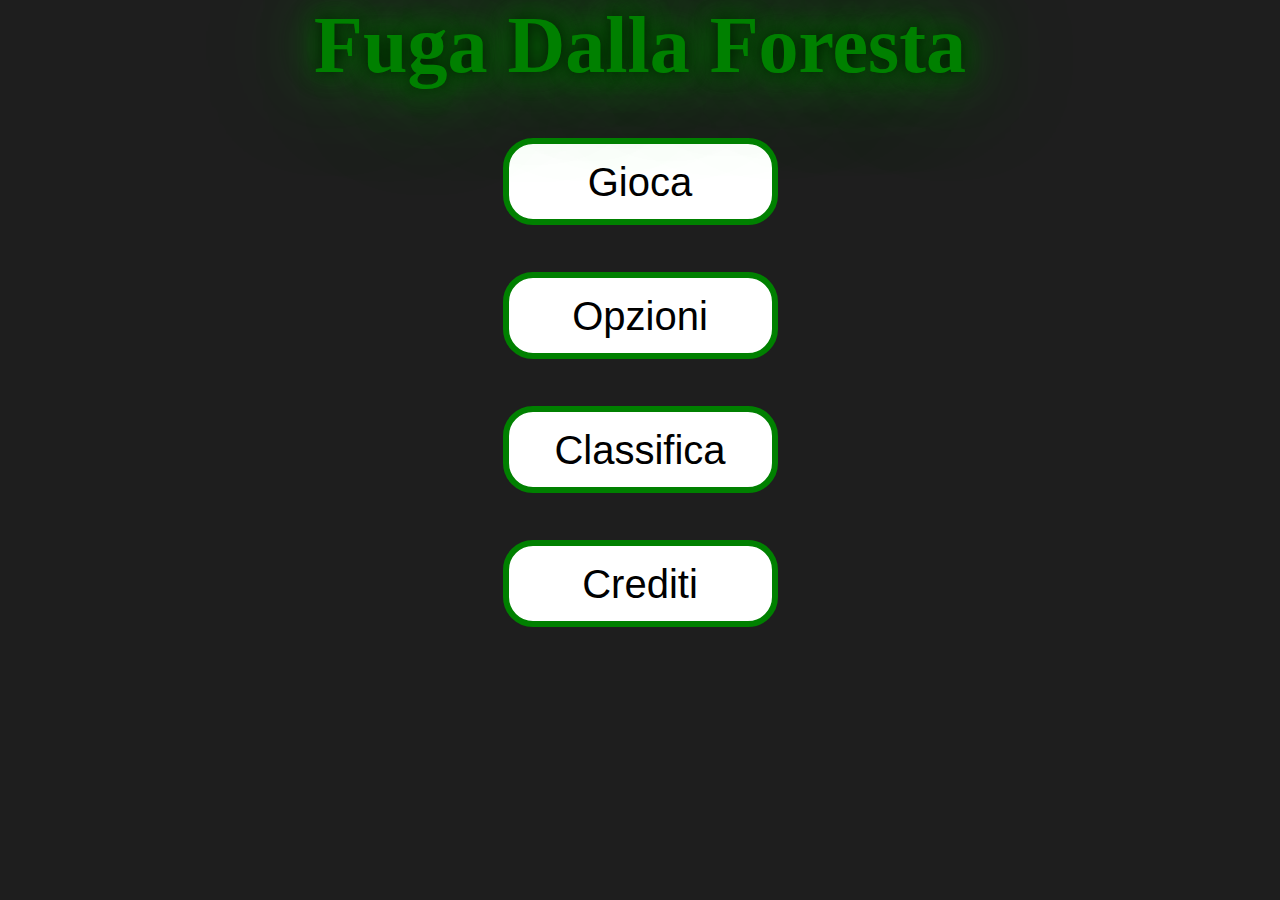
==== index.html @ 5c591954 "pulizia" ====
<!DOCTYPE html>
<html>
    <head>
        <title>Fuga Dalla Foresta</title>

        <meta name="viewport" content="width=device-width, initial-scale=1" />
        <link rel="stylesheet" href="styles.css">
        <script src="script.js"></script>
    </head>
    <body>
        
        <div id="div" class="menu">
            <h1 class="centerText h1">Fuga Dalla Foresta</h1>
            <br>
            <input class="centerImg buttonMenu" type="button" value="Gioca" onclick="gioca()">
            <br>
            <input class="centerImg buttonMenu" type="button" value="Opzioni">
            <br>
            <input class="centerImg buttonMenu" type="button" value="Classifica">
            <br>
            <input class="centerImg buttonMenu" type="button" value="Crediti" onclick="window.location.href='credits.html';">
        </div>
        <canvas  id="id" width="1500" hidden="true"></canvas>
        
    </body>
</html>
---- styles.css ----
body{background-color: #1e1e1e;}
table{border-collapse: collapse;}
table{border-color: black;}

/*.responsive-canvas{
    padding-left: 0;
    padding-right: 0;
    margin-left: auto;
    margin-right: auto;
    display: block;
    width: 900px;
}*/
.menu{
    
    zoom: 250%;
    
}
a{
    text-decoration: none;/*no riga del link*/
}

.h1{
    color: green;
    text-shadow:
    0 0 7px black,
    0 0 10px green,
    0 0 21px green,
    0 0 42px green,
    /*0 0 82px green,*/
    /*0 0 92px green,*/
    /*0 0 102px green,*/
    0 0 0px green;

    
}
.h2{
    margin-left: 100px;
    width: 50%;
}

.membri{
    zoom: 65%;
    color: rgb(255, 255, 255);
    text-shadow:
    0 0 7px black,
    0 0 10px rgb(255, 255, 255),
    0 0 21px rgb(255, 255, 255),
    0 0 42px rgb(255, 255, 255),
    /*0 0 82px rgb(255, 255, 255),*/
    /*0 0 92px rgb(255, 255, 255),*/
    /*0 0 102px rgb(255, 255, 255),*/
    0 0 0px rgb(255, 255, 255);
    
}


.centerText {
    text-align: center;
}
.centerImg {
    display: block;
    margin-left: auto;
    margin-right: auto;
    width: 15%;
}
.buttonMenu {
    /*background-color: #efb281;*/
    background-color: #ffffff;
    border: none;
    color: black;
    padding: 15px 32px;
    font-size: 16px;
    border-radius: 12px;
    border: 2.5px solid green;
    text-align: center;
    padding: 15px;
    line-height: 0px; 
    
    display: block;  
    max-width: 110px;
    width: 300px;/* grandezza bottoni e testo all'interno immobili*/

    transition-duration: 0.4s;
}

.buttonIndietro{
    zoom: 100%;
}

footer {
    padding: 100px 0;
}

*{
    padding: 0;
    margin: 0;
    box-sizing: border-box;
}

.navbar{

  float: none;
  position: absolute;
  top: auto;
  left: 50%;
  transform: translate(-50%, -50%);
  zoom: 140%;
    
}

.nav-item{
    list-style: none;
}

.nav-link{
    color: green;
    border-color: #000000;
    border-style: dashed;
    
}



@media only screen and (max-width: 768px) { /*600px solo telefoni*/
    .menu{
        zoom: 200%;
        
    }
    .navbar{
        zoom: normal;
    }
}

.buttonMenu:hover {
    background-color: green; /* Green */
    color: black;
    box-shadow: 0 12px 16px 0 black/*, 0 17px 50px 0 green*/;/*neon verde*/
}



/*mettere animazione menu nav-bar*/
/*mettere le pagine restanti*/






.sliderh1{
    width: 741px;
    height: 495px;
    background: url(img/h1/h.png);
    margin: 100px auto;
    animation: slideh1 20s infinite;
}
@keyframes slideh1{
    25%{
        background: url(img/h1/h.png);
    }
    70%{
        background: url(img/h1/131499a_hb_ba_001.jpg);
    }
    95%{
        background: url(img/h1/photo_43009846.jpg);
    }
}
.sliderh2{
    width: 741px;
    height: 495px;
    background: url(img/h2/960x640m.png);
    margin: 100px auto;
    animation: slideh2 20s infinite;
}
@keyframes slideh2{
    25%{
        background: url(img/h2/960x640m.png);
    }
    70%{
        background: url(img/h2/280202325.jpg);
    }
    95%{
        background: url(img/h2/5c9b66b8a34911eba5f2b243231e925d.jpg);
    }
}
.sliderh3{
    width: 741px;
    height: 495px;
    background: url(img/h3/h3.png);
    margin: 100px auto;
    animation: slideh3 20s infinite;
}
@keyframes slideh3{
    25%{
        background: url(img/h3/h3.png);
    }
    70%{
        background: url(img/h3/bagni-di-pisa-facade.jpg);
    }
    95%{
        background: url(img/h3/bagni-di-pisa-tuscany41.jpg);
    }
}
.sliderh4{
    width: 741px;
    height: 495px;
    background: url(img/h4/h.png);
    margin: 100px auto;
    animation: slideh4 20s infinite;
}
@keyframes slideh4{
    25%{
        background: url(img/h4/h.png);
    }
    70%{
        background: url(img/h4/17-SR-Hotel-1200x797.jpg);
    }
    95%{
        background: url(img/h4/San_Ranieri_Hotel-Pisa-Wellness_Fitness-1-390416.jpg);
    }
}
.sliderh5{
    width: 741px;
    height: 495px;
    background: url(img/h5/h.png);
    margin: 100px auto;
    animation: slideh5 20s infinite;
}
@keyframes slideh5{
    25%{
        background: url(img/h5/h.png);
    }
    70%{
        background: url(img/h5/106707244.jpg);
    }
    95%{
        background: url(img/h5/07_03_19-Hotel-Galilei-1.jpg);
    }
}
.sliderh6{
    width: 741px;
    height: 495px;
    background: url(img/h6/h.png);
    margin: 100px auto;
    animation: slideh6 20s infinite;
}
@keyframes slideh6{
    25%{
        background: url(img/h6/h.png);
    }
    70%{
        background: url(img/h6/Grand_Hotel_Continental-Tirrenia_Pisa-Doppelzimmer_Standard-1-10292.jpg);
    }
    95%{
        background: url(img/h6/52.jpg);
    }
}








.desc{
    width: 30%;
    color: rgb(219, 214, 214);
}
.name{
    
    width: 30%;
    color: #d7af4d;
}
.hotel{
    border-radius: 10px;
    border: solid 10px #3a3b3c;
}







.page {
    display: block;
    margin-left: 560px;
    margin-right: auto;
  
}
.namepage{
    font-size: 200%;
    color: #d7af4d;
    display: block;
    margin-left: 260px;
    margin-right: auto;
}
.namepage2{
    font-size: 200%;
    color: #d7af4d;
    display: block;
    margin-left: 190px;
    margin-right: auto;
}
.namepage3{
    font-size: 200%;
    color: #d7af4d;
    display: block;
    margin-left: 240px;
    margin-right: auto;
}
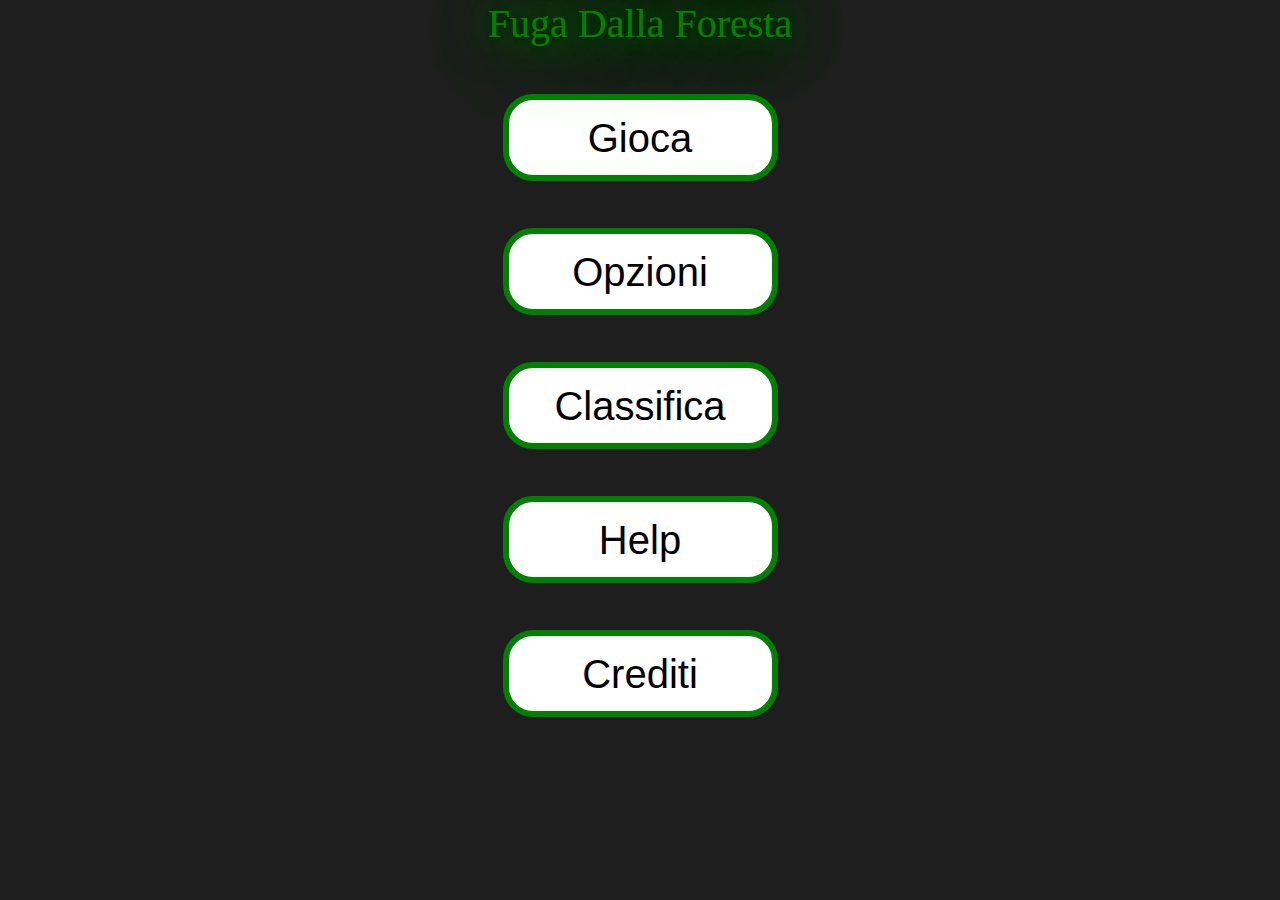
==== commit 59292afc: "Aggiunto font e sezione help" ====
--- a/index.html
+++ b/index.html
@@ -10,15 +10,17 @@
     <body>
         
         <div id="div" class="menu">
-            <h1 class="centerText h1">Fuga Dalla Foresta</h1>
+            <p class="centerText text h1">Fuga Dalla Foresta</p>
             <br>
-            <input class="centerImg buttonMenu" type="button" value="Gioca" onclick="gioca()">
+            <input class="centerImg text buttonMenu" type="button" value="Gioca" onclick="gioca()">
             <br>
-            <input class="centerImg buttonMenu" type="button" value="Opzioni">
+            <input class="centerImg text buttonMenu" type="button" value="Opzioni">
             <br>
-            <input class="centerImg buttonMenu" type="button" value="Classifica">
+            <input class="centerImg text buttonMenu" type="button" value="Classifica">
             <br>
-            <input class="centerImg buttonMenu" type="button" value="Crediti" onclick="window.location.href='credits.html';">
+            <input class="centerImg text buttonMenu" type="button" value="Help" onclick="window.location.href='help.html';">
+            <br>
+            <input class="centerImg text buttonMenu" type="button" value="Crediti" onclick="window.location.href='credits.html';">
         </div>
         <canvas  id="id" width="1500" hidden="true"></canvas>
         
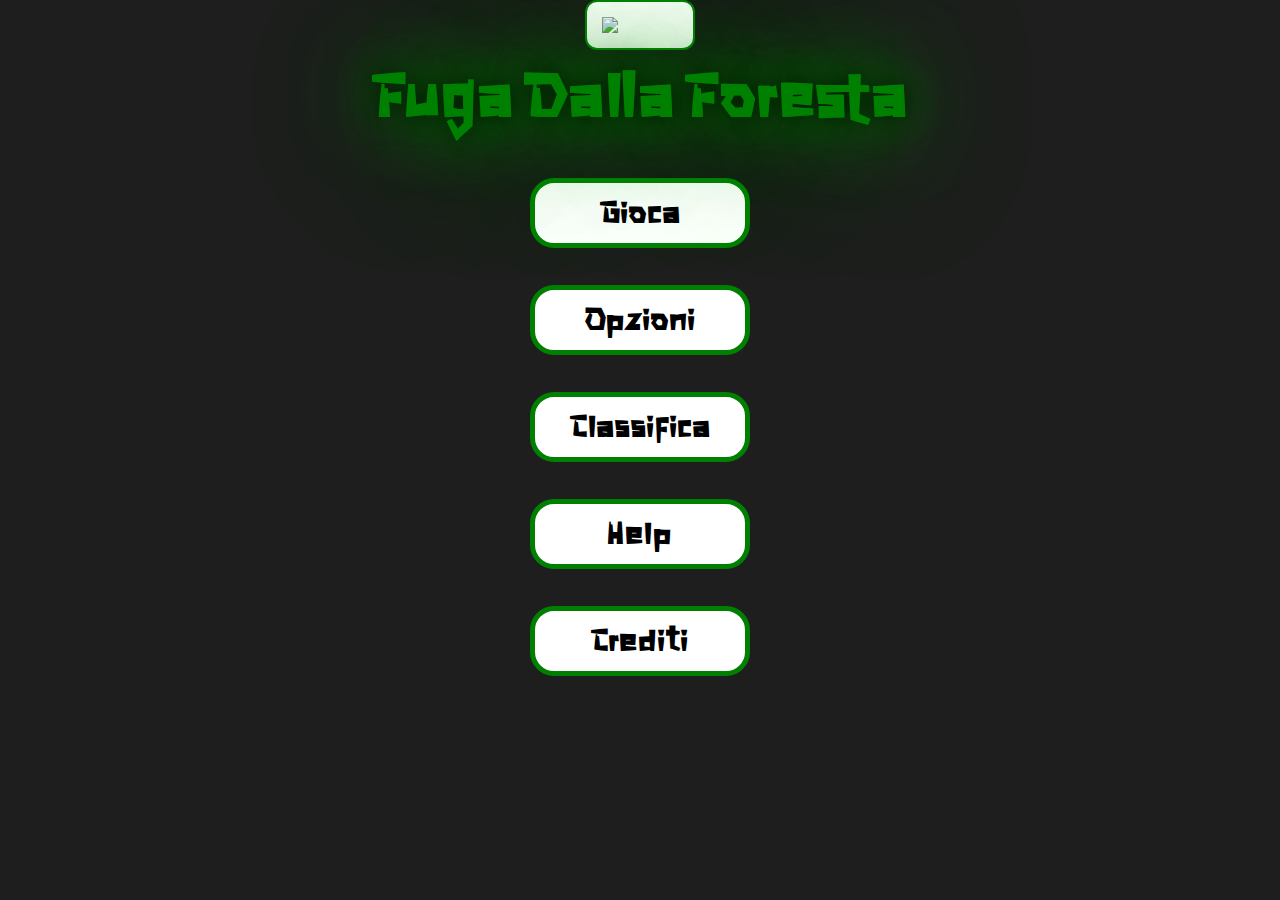
==== commit 2b85efd9: "Update index.html" ====
--- a/index.html
+++ b/index.html
@@ -8,8 +8,9 @@
         <script src="script.js"></script>
     </head>
     <body>
-        
+        <img class="loginMenu centerImg buttonMenu" src="imgMenu/account.png">
         <div id="div" class="menu">
+            
             <p class="centerText text h1">Fuga Dalla Foresta</p>
             <br>
             <input class="centerImg text buttonMenu" type="button" value="Gioca" onclick="gioca()">
--- a/styles.css
+++ b/styles.css
@@ -10,9 +10,18 @@
     display: block;
     width: 900px;
 }*/
+@font-face {
+    font-family: myFont;
+    src: url(SuperGame-X3Rz9.ttf);
+}
+
+.text{
+    font-family: myFont;
+}
+
 .menu{
     
-    zoom: 250%;
+    zoom: 200%;
     
 }
 a{
@@ -20,7 +29,7 @@
 }
 
 .h1{
-    color: green;
+    color: rgb(0, 128, 0);
     text-shadow:
     0 0 7px black,
     0 0 10px green,
@@ -31,15 +40,21 @@
     /*0 0 102px green,*/
     0 0 0px green;
 
-    
-}
-.h2{
+    zoom: 200%;
+}
+/*.h2{ Roccia perche
     margin-left: 100px;
     width: 50%;
+}*/
+
+.helpText{
+    color: rgb(255, 255, 255);
+    text-shadow: 2px 2px 5px rgb(255, 255, 255);
+    zoom: 80%;
 }
 
 .membri{
-    zoom: 65%;
+    zoom: 95%;
     color: rgb(255, 255, 255);
     text-shadow:
     0 0 7px black,
@@ -123,7 +138,7 @@
 
 @media only screen and (max-width: 768px) { /*600px solo telefoni*/
     .menu{
-        zoom: 200%;
+        zoom: 180%;
         
     }
     .navbar{
@@ -309,4 +324,4 @@
     display: block;
     margin-left: 240px;
     margin-right: auto;
-}+}
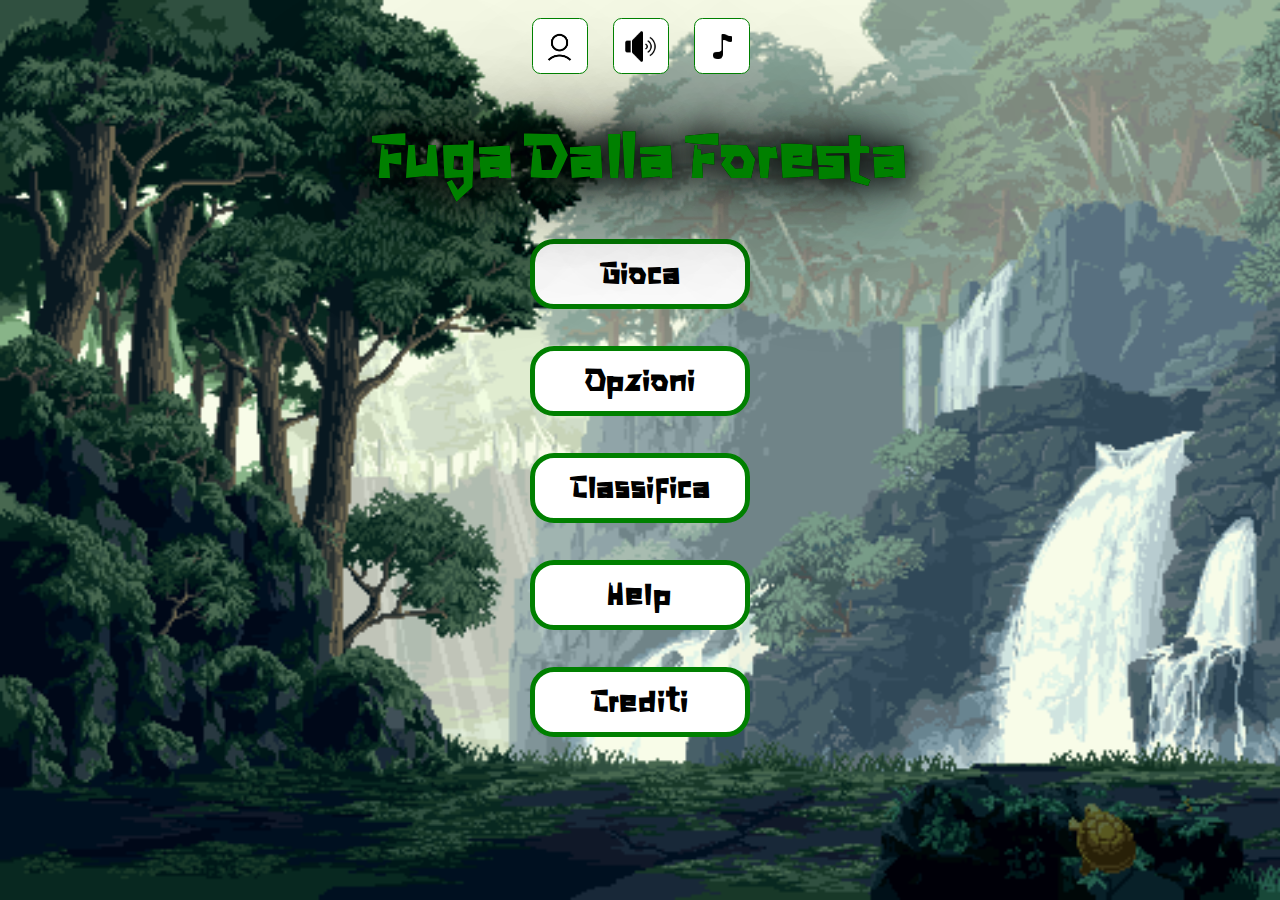
==== commit 6ca7070c: "aggiustato l'index, aggiustato il responsive e aggiunti bottoni" ====
--- a/index.html
+++ b/index.html
@@ -8,8 +8,36 @@
         <script src="script.js"></script>
     </head>
     <body>
-        <img class="loginMenu centerImg buttonMenu" src="imgMenu/account.png">
+        <br>
         <div id="div" class="menu">
+
+            <table class="centerImg Table">
+                
+                <tr>
+                    <th>
+                        <img class="loginMenu buttonMenu" src="imgMenu/account.png">
+                        
+                    </th>
+
+                    <th>
+                        <p>&nbsp&nbsp&nbsp&nbsp&nbsp&nbsp&nbsp&nbsp&nbsp</p>
+                    </th>
+
+                    <th>
+                        <img class="loginMenu  buttonMenu" src="imgMenu/sound.png">
+                    </th>
+
+                    <th>
+                        <p>&nbsp&nbsp&nbsp&nbsp&nbsp&nbsp&nbsp&nbsp&nbsp</p>
+                    </th>
+
+                    <th>
+                        <img class="loginMenu  buttonMenu" src="imgMenu/music.png">
+                    </th>
+                </tr>
+            </table>
+
+            <br>
             
             <p class="centerText text h1">Fuga Dalla Foresta</p>
             <br>
--- a/styles.css
+++ b/styles.css
@@ -1,6 +1,14 @@
-body{background-color: #1e1e1e;}
+
 table{border-collapse: collapse;}
 table{border-color: black;}
+body{background-image: url('imgMenu/bg.gif');
+    background-size: cover;
+    
+    
+    
+    height: 100vh;
+    padding:0;
+    margin:0;}
 
 /*.responsive-canvas{
     padding-left: 0;
@@ -23,24 +31,27 @@
     
     zoom: 200%;
     
+    
 }
 a{
     text-decoration: none;/*no riga del link*/
 }
 
 .h1{
+    
     color: rgb(0, 128, 0);
     text-shadow:
     0 0 7px black,
-    0 0 10px green,
-    0 0 21px green,
-    0 0 42px green,
+    0 0 10px rgb(0, 0, 0),
+    0 0 21px rgb(0, 0, 0),
+    0 0 42px rgb(0, 0, 0),
     /*0 0 82px green,*/
     /*0 0 92px green,*/
     /*0 0 102px green,*/
-    0 0 0px green;
+    0 0 0px rgb(0, 0, 0);
 
     zoom: 200%;
+    
 }
 /*.h2{ Roccia perche
     margin-left: 100px;
@@ -93,9 +104,12 @@
     
     display: block;  
     max-width: 110px;
-    width: 300px;/* grandezza bottoni e testo all'interno immobili*/
+    width: 300%;/* grandezza bottoni e testo all'interno immobili*/
+    
 
     transition-duration: 0.4s;
+
+    
 }
 
 .buttonIndietro{
@@ -134,6 +148,50 @@
     
 }
 
+.loginMenu{
+    width: 80px;
+    height: auto;
+    display: block;
+    
+}
+
+.Table{
+    position: relative;/* far si che i bottoni si possano spostare sul css tramite right,left,ecc. ma allo stesso tempo che rimangano allineati al centro seguendo l'allineamento dei bottoni*/
+    right: 100px;
+
+    zoom: 35%;
+
+    text-align: center;
+    display: flex;
+    max-width: 110px;
+    width: 300%;
+     
+}
+
+
+@media only screen and (max-height: 725px) { 
+    .menu{
+        zoom: 180%;
+    }
+}
+
+@media only screen and (max-height: 562px) { 
+    .menu{
+        zoom: 140%;
+    }
+    .h1{
+        zoom: 140%;
+    }
+}
+
+@media only screen and (max-height: 440px) { 
+    .menu{
+        zoom: 100%;
+    }
+}
+
+
+
 
 
 @media only screen and (max-width: 768px) { /*600px solo telefoni*/
@@ -146,6 +204,10 @@
     }
 }
 
+
+
+
+
 .buttonMenu:hover {
     background-color: green; /* Green */
     color: black;
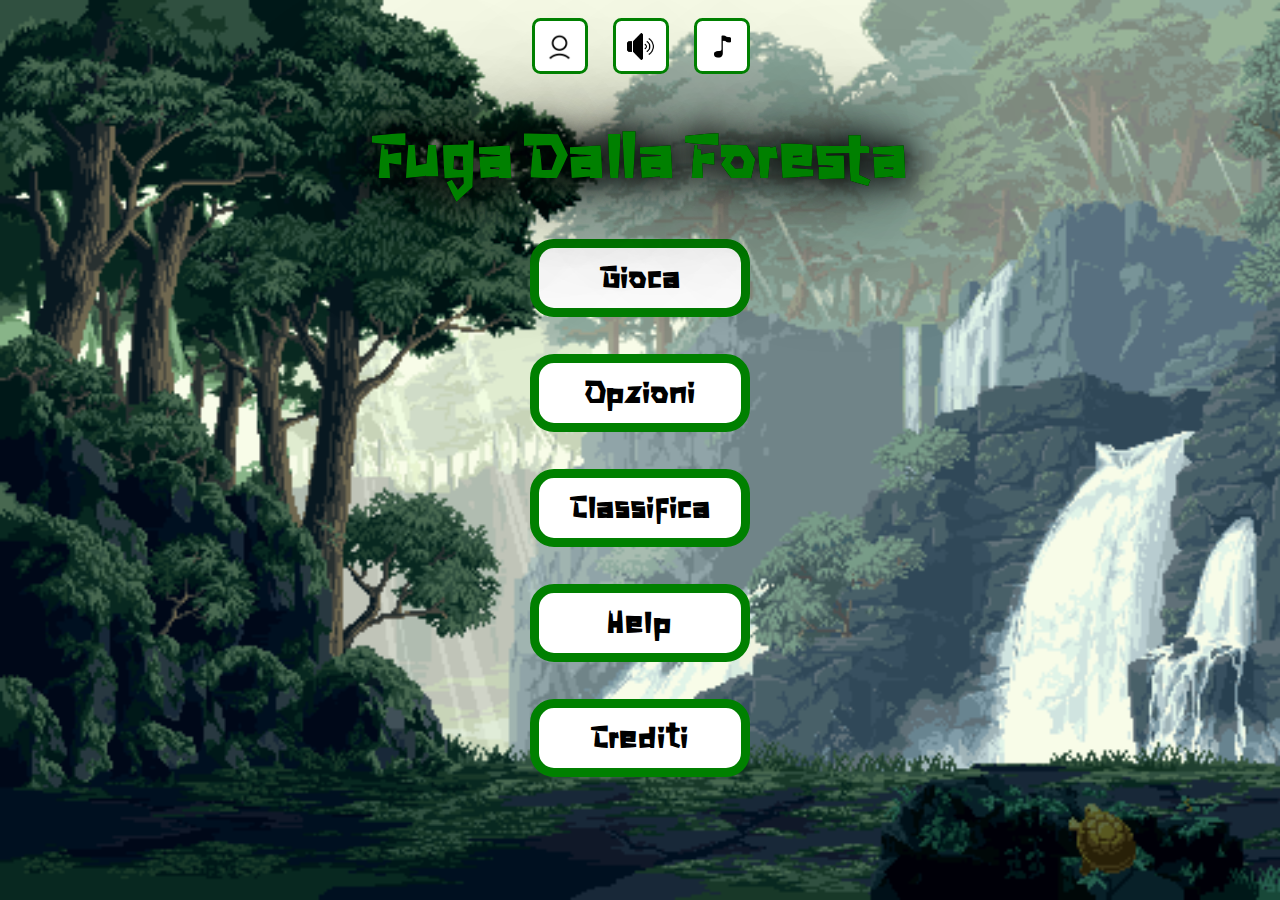
==== commit d28a3817: "ho fatto: Login/interfaccia account, interfaccia livelli, opzioni, classifica, menu nella home, menu" ====
--- a/index.html
+++ b/index.html
@@ -15,7 +15,7 @@
                 
                 <tr>
                     <th>
-                        <img class="loginMenu buttonMenu" src="imgMenu/account.png">
+                        <a href="login.html"><img class="loginMenu buttonMenu" src="imgMenu/account.png"></a>
                         
                     </th>
 
@@ -41,17 +41,17 @@
             
             <p class="centerText text h1">Fuga Dalla Foresta</p>
             <br>
-            <input class="centerImg text buttonMenu" type="button" value="Gioca" onclick="gioca()">
+            <input class="centerImg text buttonMenu" type="button" value="Gioca" onclick="window.location.href='livelli.html';">
             <br>
-            <input class="centerImg text buttonMenu" type="button" value="Opzioni">
+            <input class="centerImg text buttonMenu" type="button" value="Opzioni" onclick="window.location.href='Opzioni.html';">
             <br>
-            <input class="centerImg text buttonMenu" type="button" value="Classifica">
+            <input class="centerImg text buttonMenu" type="button" value="Classifica" onclick="window.location.href='classifica.html';">
             <br>
             <input class="centerImg text buttonMenu" type="button" value="Help" onclick="window.location.href='help.html';">
             <br>
             <input class="centerImg text buttonMenu" type="button" value="Crediti" onclick="window.location.href='credits.html';">
         </div>
-        <canvas  id="id" width="1500" hidden="true"></canvas>
+        
         
     </body>
 </html>
--- a/styles.css
+++ b/styles.css
@@ -59,7 +59,7 @@
 }*/
 
 .helpText{
-    color: rgb(255, 255, 255);
+    color: rgb(0, 0, 0);
     text-shadow: 2px 2px 5px rgb(255, 255, 255);
     zoom: 80%;
 }
@@ -87,7 +87,7 @@
     display: block;
     margin-left: auto;
     margin-right: auto;
-    width: 15%;
+    
 }
 .buttonMenu {
     /*background-color: #efb281;*/
@@ -97,7 +97,7 @@
     padding: 15px 32px;
     font-size: 16px;
     border-radius: 12px;
-    border: 2.5px solid green;
+    border: 4.5px solid green;
     text-align: center;
     padding: 15px;
     line-height: 0px; 
@@ -168,6 +168,100 @@
      
 }
 
+.TableWithHome{
+    position: relative;/* far si che i bottoni si possano spostare sul css tramite right,left,ecc. ma allo stesso tempo che rimangano allineati al centro seguendo l'allineamento dei bottoni*/
+    right: 150px;
+
+    zoom: 35%;
+
+    text-align: center;
+    display: flex;
+    max-width: 110px;
+    width: 300%;
+     
+}
+
+.slidecontainer {
+    width: 100%; /* Width of the outside container */
+}
+  
+  /* The slider itself */
+.slider {
+    -webkit-appearance: none;  /* Override default CSS styles */
+    appearance: none;
+    width: 50%; /* Full-width */
+    height: 10px; /* Specified height */
+    background: #d3d3d3; /* Grey background */
+    outline: none; /* Remove outline */
+    opacity: 0.8; /* Set transparency (for mouse-over effects on hover) */
+    -webkit-transition: .2s; /* 0.2 seconds transition on hover */
+    transition: opacity .2s;
+}
+  
+  /* Mouse-over effects */
+.slider:hover {
+    opacity: 1; /* Fully shown on mouse-over */
+}
+  
+  /* The slider handle (use -webkit- (Chrome, Opera, Safari, Edge) and -moz- (Firefox) to override default look) */
+.slider::-webkit-slider-thumb {
+    -webkit-appearance: none; /* Override default look */
+    appearance: none;
+    width: 20px; /* Set a specific slider handle width */
+    height: 20px; /* Slider handle height */
+    background: rgb(0, 128, 0); /* Green background */
+    cursor: pointer; /* Cursor on hover */
+}
+  
+.slider::-moz-range-thumb {
+    width: 25px; /* Set a specific slider handle width */
+    height: 25px; /* Slider handle height */
+    background: rgb(0, 128, 0); /* Green background */
+    cursor: pointer; /* Cursor on hover */
+}
+
+.optionsText{
+    color: rgb(255, 255, 255);
+    text-shadow:
+    0 0 7px green,
+    0 0 10px rgb(0, 128, 0),
+    0 0 21px rgb(0, 128, 0),
+    0 0 42px rgb(0, 128, 0),
+    /*0 0 82px green,*/
+    /*0 0 92px green,*/
+    /*0 0 102px green,*/
+    0 0 0px rgb(0, 128, 0);
+}
+
+.scoreBoard{
+    position: relative;
+    text-align: center;
+    color: white;
+}
+
+.textScoreBoard{
+    position: absolute;
+    top:20%;
+    left:35%;
+    transform: translate(-50%, -50%);
+}
+
+.livelli{
+    width:98%; 
+    margin:1%;
+}
+
+.tableLivelli{
+    text-align:center; 
+    margin-left:auto; 
+    margin-right:auto; 
+    width:100px;
+}
+
+.buttonLivelli{
+    width: 100%;
+}
+
 
 @media only screen and (max-height: 725px) { 
     .menu{
@@ -196,7 +290,7 @@
 
 @media only screen and (max-width: 768px) { /*600px solo telefoni*/
     .menu{
-        zoom: 180%;
+        zoom: 153%;
         
     }
     .navbar{
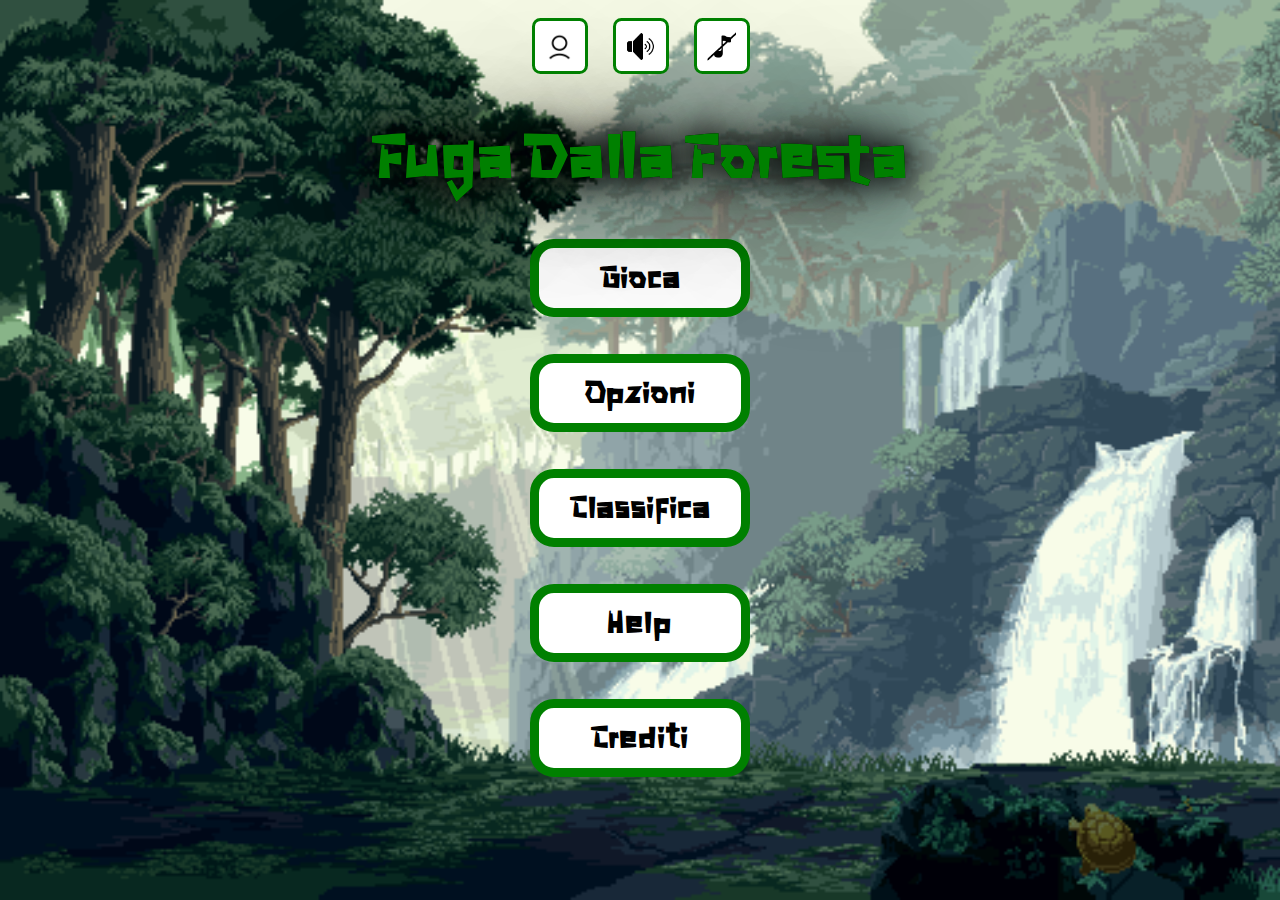
==== commit a8928f8f: "aggiunto canzone background e gestione suoni e musiche" ====
--- a/index.html
+++ b/index.html
@@ -6,8 +6,10 @@
         <meta name="viewport" content="width=device-width, initial-scale=1" />
         <link rel="stylesheet" href="styles.css">
         <script src="script.js"></script>
+        <script src="menu.js"></script>
     </head>
     <body>
+        <audio hidden loop id="intro" src="sound/IntroTheme.mp3"></audio>
         <br>
         <div id="div" class="menu">
 
@@ -24,7 +26,7 @@
                     </th>
 
                     <th>
-                        <img class="loginMenu  buttonMenu" src="imgMenu/sound.png">
+                        <img id="soundButton" class="loginMenu  buttonMenu" src="imgMenu/sound.png" onclick="soundMenu()">
                     </th>
 
                     <th>
@@ -32,7 +34,7 @@
                     </th>
 
                     <th>
-                        <img class="loginMenu  buttonMenu" src="imgMenu/music.png">
+                        <img id="musicButton" class="loginMenu  buttonMenu" src="imgMenu/musicMuted.png" onclick="musicMenu()">
                     </th>
                 </tr>
             </table>
--- a/styles.css
+++ b/styles.css
@@ -234,6 +234,7 @@
 }
 
 .scoreBoard{
+    width:30%;
     position: relative;
     text-align: center;
     color: white;
@@ -296,6 +297,13 @@
     .navbar{
         zoom: normal;
     }
+
+    .scoreBoard{
+        width: 70%;
+        position: relative;
+        text-align: center;
+        color: white;
+    }
 }
 
 
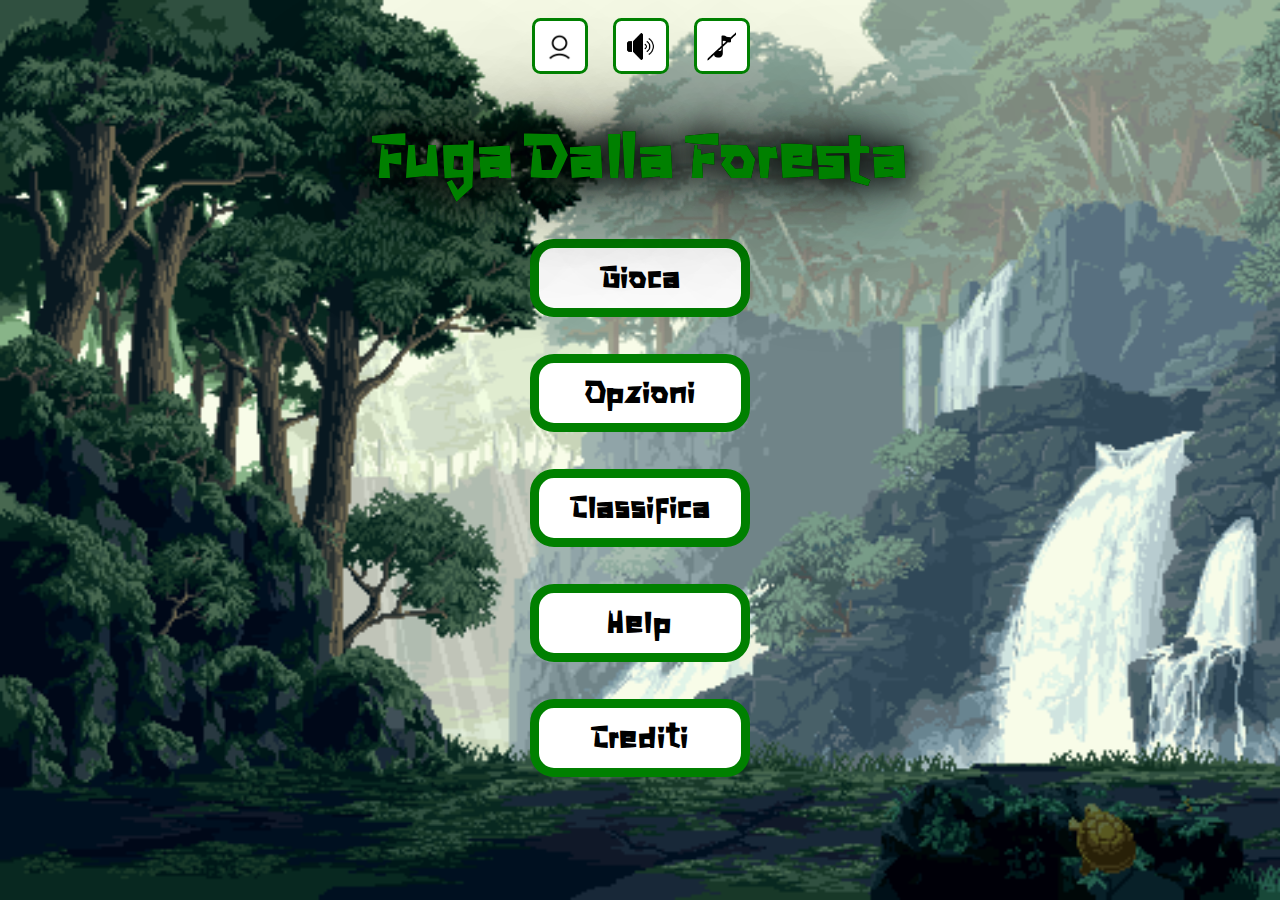
==== commit 69f85737: "update html change login.html to login.php" ====
--- a/index.html
+++ b/index.html
@@ -17,7 +17,7 @@
                 
                 <tr>
                     <th>
-                        <a href="login.html"><img class="loginMenu buttonMenu" src="imgMenu/account.png"></a>
+                        <a href="login.php"><img class="loginMenu buttonMenu" src="imgMenu/account.png"></a>
                         
                     </th>
 
